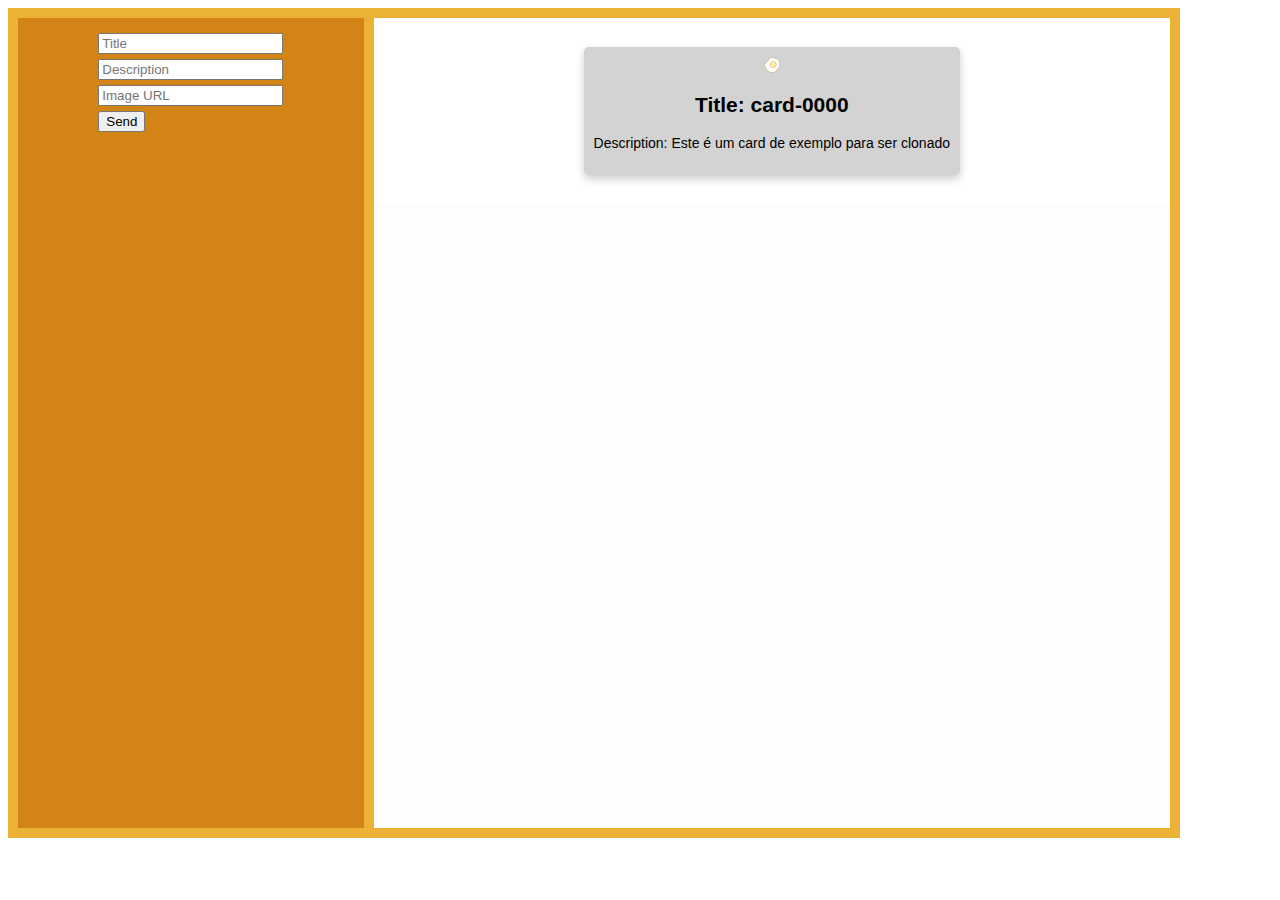
==== app/index.html @ e8eb5857 "testes layout, estrutura, funcoes e conceitos" ====
<!DOCTYPE html>
<html lang="en">
<head>
    <meta charset="UTF-8">
    <meta http-equiv="X-UA-Compatible" content="IE=edge">
    <meta name="viewport" content="width=device-width, initial-scale=1.0">
    <title>Cadastro de Ovo Frito</title>
    <!-- favicon -->
    <link rel="icon" href="./icon/icons8-sunny-side-up-eggs-16.png" type="image/png">

    <!-- css style.css -->
    <link rel="stylesheet" href="./style.css">

    <!-- javascript -->
    <script src="./index.js" type="module" defer></script>
    <script src="./modules/f-getDateTime.js" type="module"></script>
    <script src="./modules/f-constructorCard.js" type="module"></script>
    <script src="./modules/o-dadosCards.js" type="module"></script>

    
    
</head>
<body>
    <!-- a container placing nav as column to the left and main to the left -->
    <div class="container">
        <!-- nav -->
        <nav>
            <!-- form with 4 elements to create a card: title, description, image url and a send button -->
            <form id="form">
                <input type="text" id="title" placeholder="Title">
                <input type="text" id="description" placeholder="Description">
                <input type="text" id="image" placeholder="Image URL">
                <button type="submit">Send</button>
            </form>
        </nav>
        <!-- main -->
        <main>
            <!-- container for cards -->
            <section id="cards">
                <ul id="cards-ulist"> 
                    <!-- card example -->
                    <li class="card" id="card-0000">
                        <img class="card-image" src="./icon/icons8-sunny-side-up-eggs-16.png" alt="image">
                        <h2 class="card-title">Title: card-0000</h2>
                        <p class="card-description">Description: Este é um card de exemplo para ser clonado</p>
                    </li>
                </ul>
            </section>
        </main>
    
</body>
</html>
---- app/style.css ----
/* css to format the page */
body {
    background-color: #fff;
    color: #000;
    font-family: "Helvetica Neue", Helvetica, Arial, sans-serif;
    font-size: 14px;
    margin: 10;
    padding: 20;
    /* viewport size */
    width: 90vw;
    height: 90vh;
    display: grid;

}

/* organize the page as a 2 column grid layout */
.container {
    display: grid;
    /* viewport size */
    width: 100%;
    height: 100%;
    grid-template-columns: 1fr 1fr;
    grid-template-rows: 1fr;
    grid-template-areas: "nav main";
    grid-gap: 10px;
    background-color: #ecb235;
    padding: 10px;
    /* make column 1 30% of the container size */
    grid-template-columns: 30% 1fr;
}

/* place nav as a column on the left */
nav {
    grid-area: nav;
    background-color: #d28417;
    padding: 10px;
    /* center elements */
    display: flex;
    flex-direction: column;
    align-items: center;
}

form input {
    margin-top: 5px;
    display: block;
}

form button {
    margin-top: 5px;
}

/* place main as a column on the right */
main {
    grid-area: main;
    background-color: #fffcfc;
}

section {
    background-color: #fff;
    padding: 10px;
    /* margin: 10px; */
    /* center */
    text-align: center;
    justify-content: center;
}

/* ul without marker */
ul {
    list-style-type: none;
    display: grid;
    justify-content: center;
    /* align-items: center; */
    /* gap between li */
    padding: 0;
    gap: 10px;
}

/* class format card */
.card {
    box-shadow: 0 4px 8px 0 rgba(0, 0, 0, 0.2);
    transition: 0.3s;

    background-color: lightgray;
    border-radius: 5px;
    padding: 10px;
    margin: 5px;
}

/* add a shadow when the mouse hovers over the card */
.card:hover {
    box-shadow: 0 8px 16px 0 rgba(255, 156, 51, 0.892);
}

/* make list with 2 columns  */
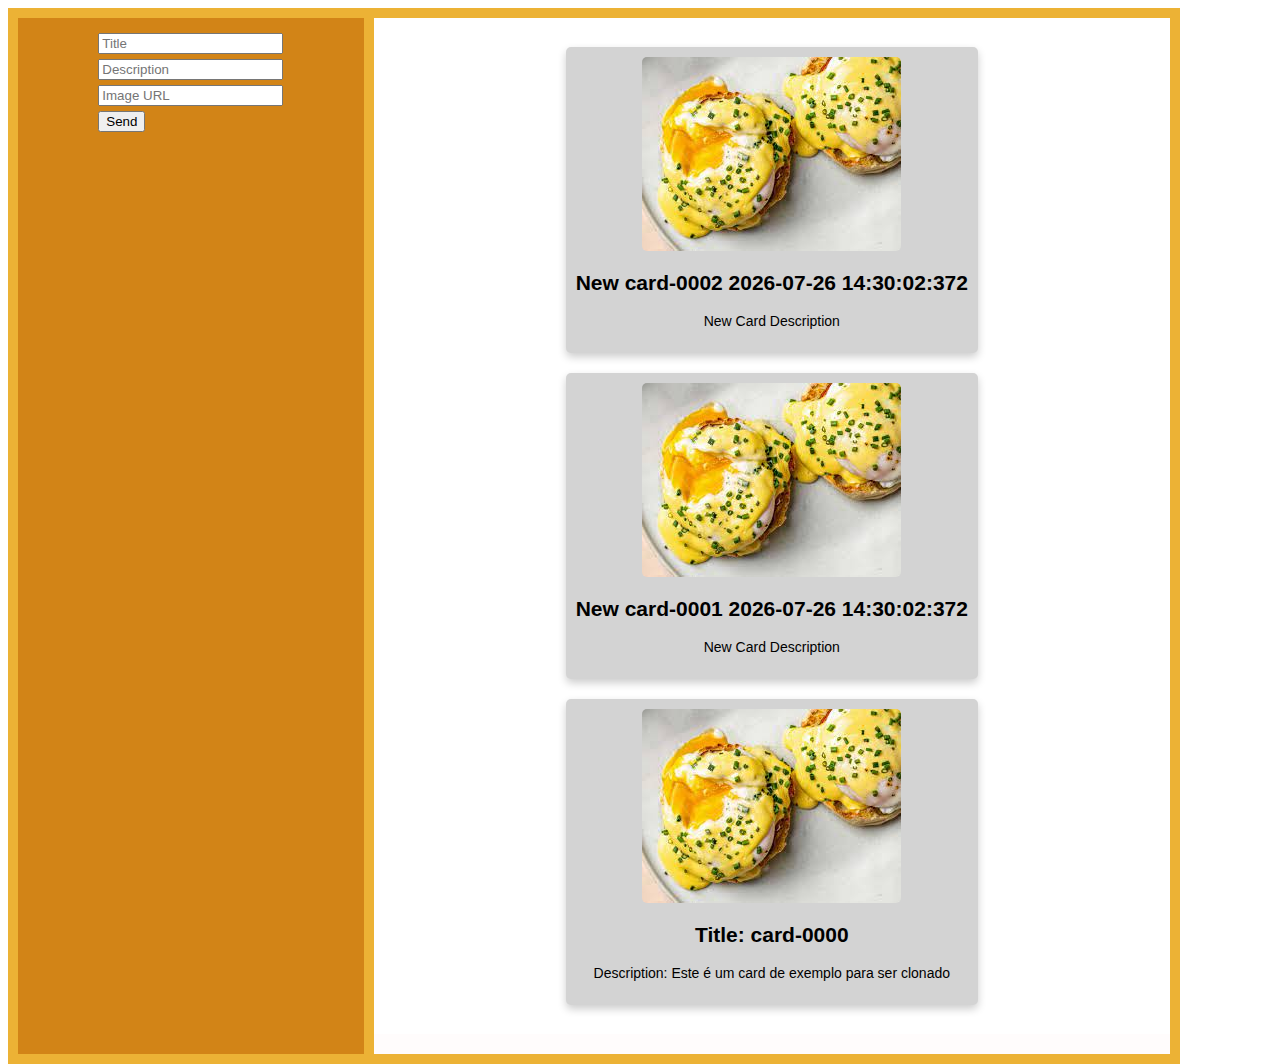
==== commit 8db161d8: "funcao contrutora, falta conectar com form inputs" ====
--- a/app/index.html
+++ b/app/index.html
@@ -14,10 +14,7 @@
     <!-- javascript -->
     <script src="./index.js" type="module" defer></script>
     <script src="./modules/f-getDateTime.js" type="module"></script>
-    <script src="./modules/f-constructorCard.js" type="module"></script>
-    <script src="./modules/o-dadosCards.js" type="module"></script>
-
-    
+    <script src="./modules/f-constructorCard.js" type="module"></script>   
     
 </head>
 <body>
@@ -40,7 +37,7 @@
                 <ul id="cards-ulist"> 
                     <!-- card example -->
                     <li class="card" id="card-0000">
-                        <img class="card-image" src="./icon/icons8-sunny-side-up-eggs-16.png" alt="image">
+                        <img class="card-image" src="./assets/eggsB.jpg" alt="image">
                         <h2 class="card-title">Title: card-0000</h2>
                         <p class="card-description">Description: Este é um card de exemplo para ser clonado</p>
                     </li>
--- a/app/style.css
+++ b/app/style.css
@@ -86,6 +86,10 @@
     margin: 5px;
 }
 
+.card img {
+    border-radius: 5px;
+}
+
 /* add a shadow when the mouse hovers over the card */
 .card:hover {
     box-shadow: 0 8px 16px 0 rgba(255, 156, 51, 0.892);
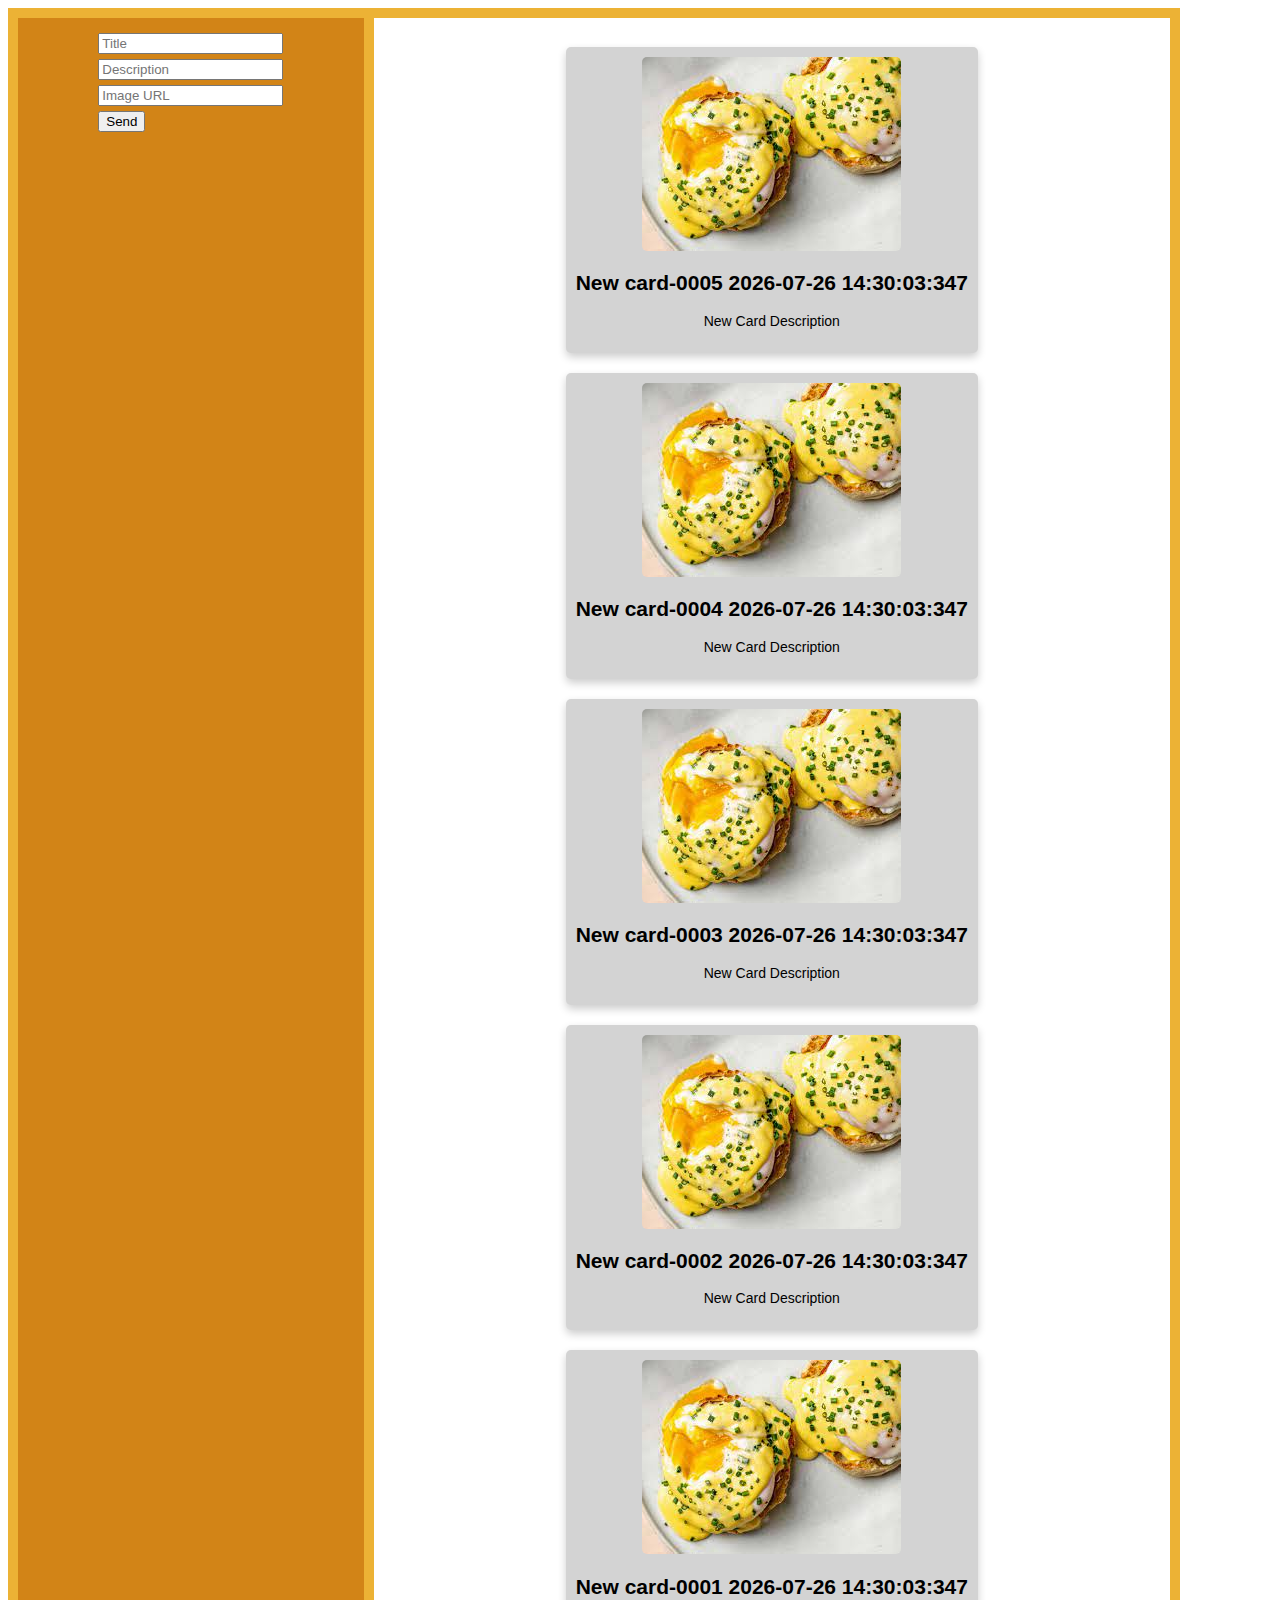
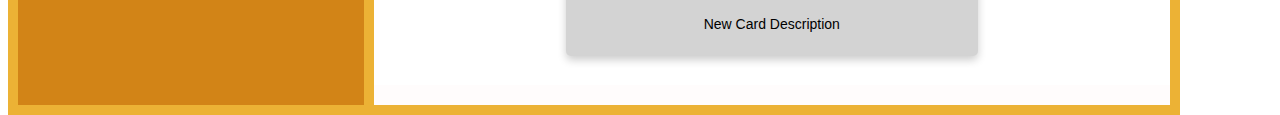
==== commit 37046bde: "... make constructorCard functional with form" ====
--- a/app/index.html
+++ b/app/index.html
@@ -36,11 +36,11 @@
             <section id="cards">
                 <ul id="cards-ulist"> 
                     <!-- card example -->
-                    <li class="card" id="card-0000">
+                    <!-- <li class="card" id="card-0000">
                         <img class="card-image" src="./assets/eggsB.jpg" alt="image">
                         <h2 class="card-title">Title: card-0000</h2>
                         <p class="card-description">Description: Este é um card de exemplo para ser clonado</p>
-                    </li>
+                    </li> -->
                 </ul>
             </section>
         </main>
